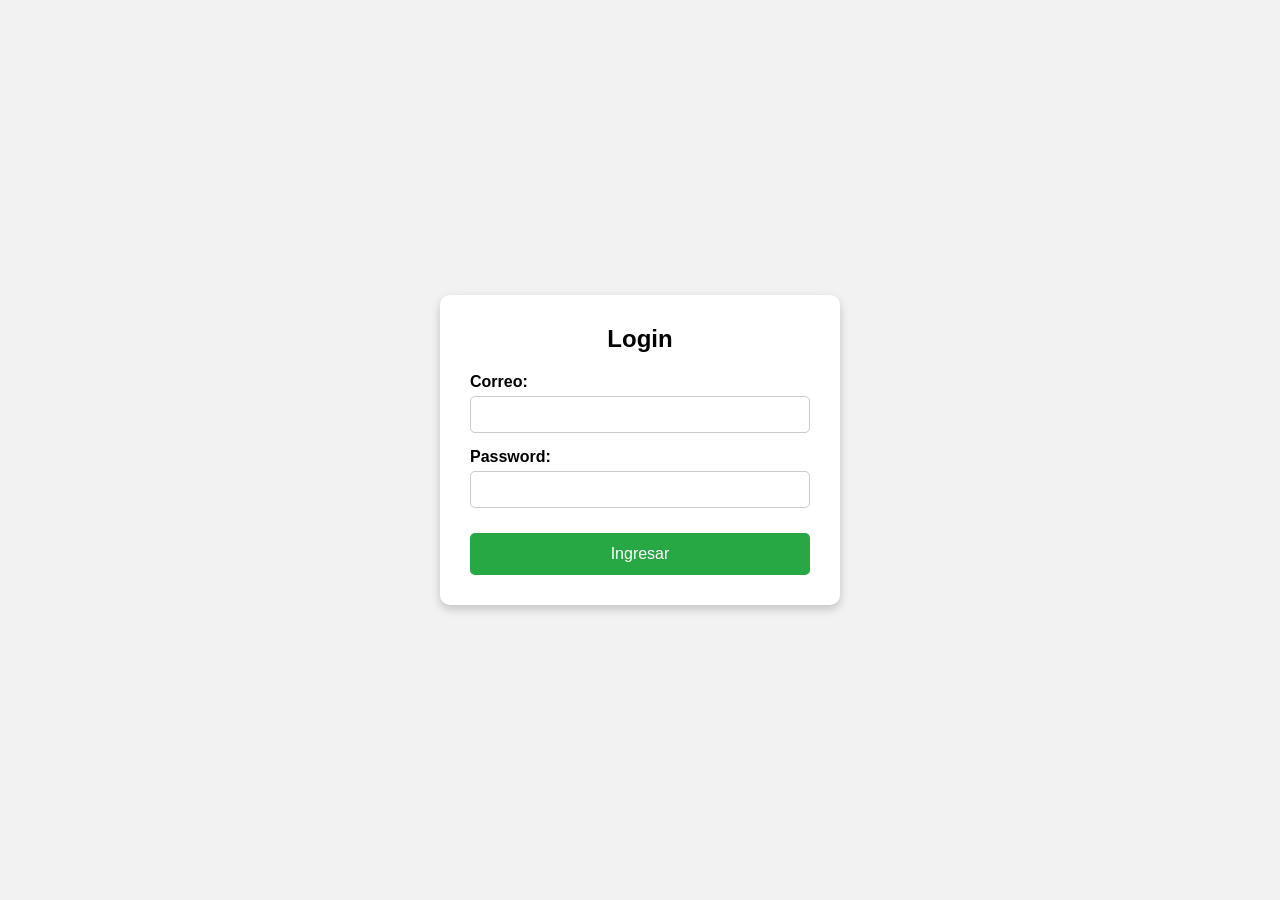
==== login.html @ 9f560657 "Add files via upload" ====
<!DOCTYPE html>
<html lang="es">
<head>
    <meta charset="UTF-8">
    <meta name="viewport" content="width=device-width, initial-scale=1.0">
    <title>Login</title>

    <link rel="stylesheet" href="Css/login.css">

    <script src="Js/libreria.js"></script>
    <script src="Js/login.js" defer></script>
</head>
<body>

    <div class="contenedor">
        <h2>Login</h2>

        <form id="loginForm">

            <label for="correo">Correo:</label>
            <input type="email" id="correo" required>

            <label for="password">Password:</label>
            <input type="password" id="password" required>

            <button type="submit">Ingresar</button>

        </form>
    </div>

</body>
</html>
---- Css/login.css ----
*{
    margin:0;
    padding:0;
    box-sizing:border-box;
    font-family:Arial, Helvetica, sans-serif;
}

body{
    background:#f2f2f2;
    display:flex;
    justify-content:center;
    align-items:center;
    min-height:100vh;
}

.contenedor{
    background:white;
    width:400px;
    padding:30px;
    border-radius:10px;
    box-shadow:0 4px 10px rgba(0,0,0,.2);
}

h2{
    text-align:center;
    margin-bottom:20px;
}

label{
    display:block;
    margin-top:15px;
    margin-bottom:5px;
    font-weight:bold;
}

input{
    width:100%;
    padding:10px;
    border:1px solid #ccc;
    border-radius:5px;
}

button{
    width:100%;
    margin-top:25px;
    padding:12px;
    border:none;
    border-radius:5px;
    background:#28a745;
    color:white;
    font-size:16px;
    cursor:pointer;
}

button:hover{
    background:#218838;
}
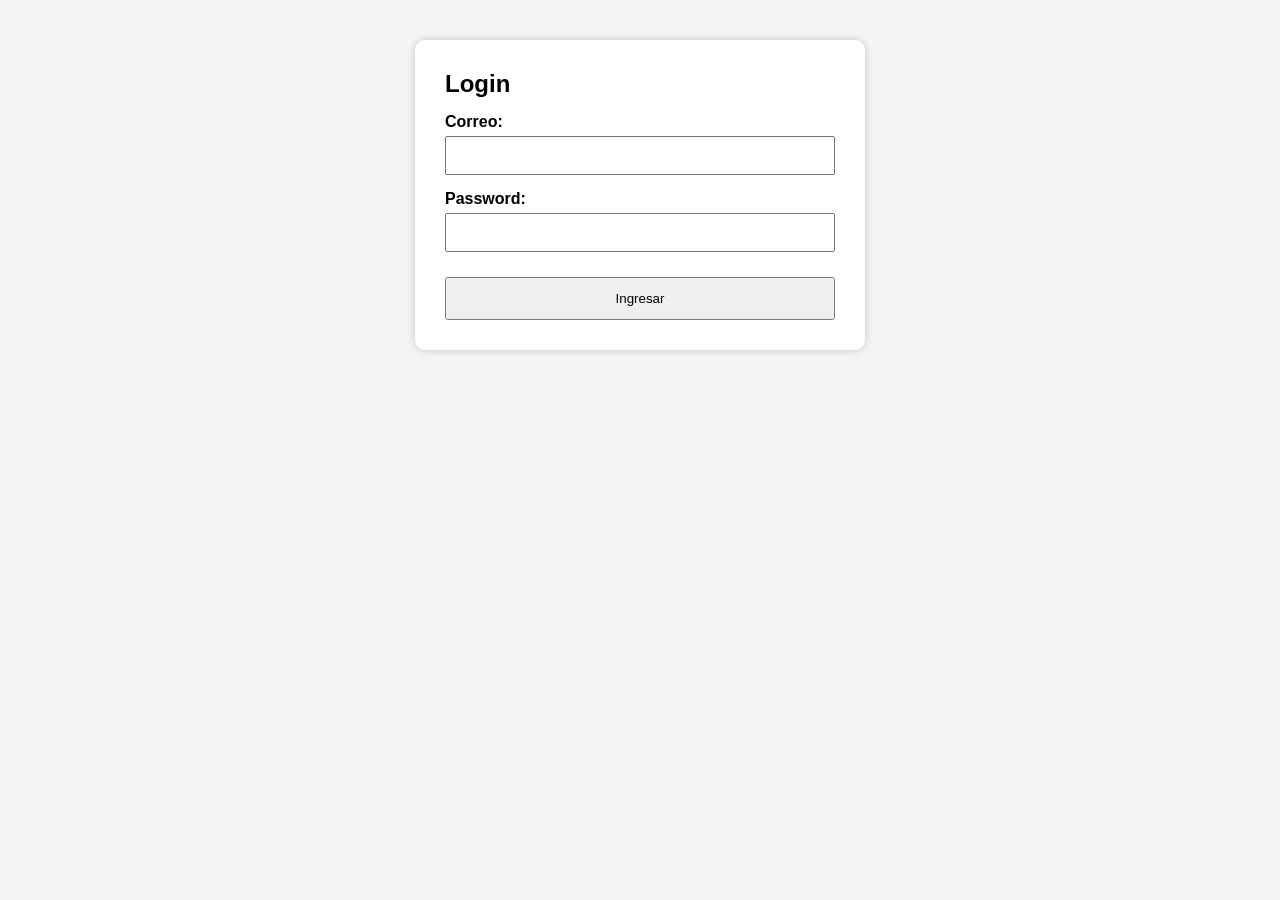
==== commit 4eaf0864: "Change stylesheet link in login.html Updated the stylesheet link from 'Css/login.css' to 'Css/index." ====
--- a/login.html
+++ b/login.html
@@ -5,7 +5,7 @@
     <meta name="viewport" content="width=device-width, initial-scale=1.0">
     <title>Login</title>
 
-    <link rel="stylesheet" href="Css/login.css">
+    <link rel="stylesheet" href="Css/index.css">
 
     <script src="Js/libreria.js"></script>
     <script src="Js/login.js" defer></script>
@@ -29,4 +29,4 @@
     </div>
 
 </body>
-</html>+</html>
--- a/Css/index.css
+++ b/Css/index.css
@@ -0,0 +1,69 @@
+*{
+    margin:0;
+    padding:0;
+    box-sizing:border-box;
+    font-family:Arial, Helvetica, sans-serif;
+}
+
+body{
+    background:#f5f5f5;
+}
+
+.contenedor{
+    width:450px;
+    margin:40px auto;
+    background:white;
+    padding:30px;
+    border-radius:10px;
+    box-shadow:0 0 10px rgba(0,0,0,.2);
+}
+
+h1{
+    text-align:center;
+    margin-bottom:20px;
+}
+
+label{
+    display:block;
+    margin-top:15px;
+    font-weight:bold;
+}
+
+input{
+    width:100%;
+    padding:10px;
+    margin-top:5px;
+}
+
+button{
+    width:100%;
+    padding:12px;
+    margin-top:25px;
+    cursor:pointer;
+}
+
+.modal{
+    display:none;
+    position:fixed;
+    inset:0;
+    background:rgba(0,0,0,.5);
+    justify-content:center;
+    align-items:center;
+}
+
+.modal-contenido{
+    background:white;
+    width:350px;
+    padding:25px;
+    border-radius:10px;
+    position:relative;
+    text-align:center;
+}
+
+#cerrar{
+    position:absolute;
+    right:15px;
+    top:10px;
+    cursor:pointer;
+    font-size:24px;
+}
